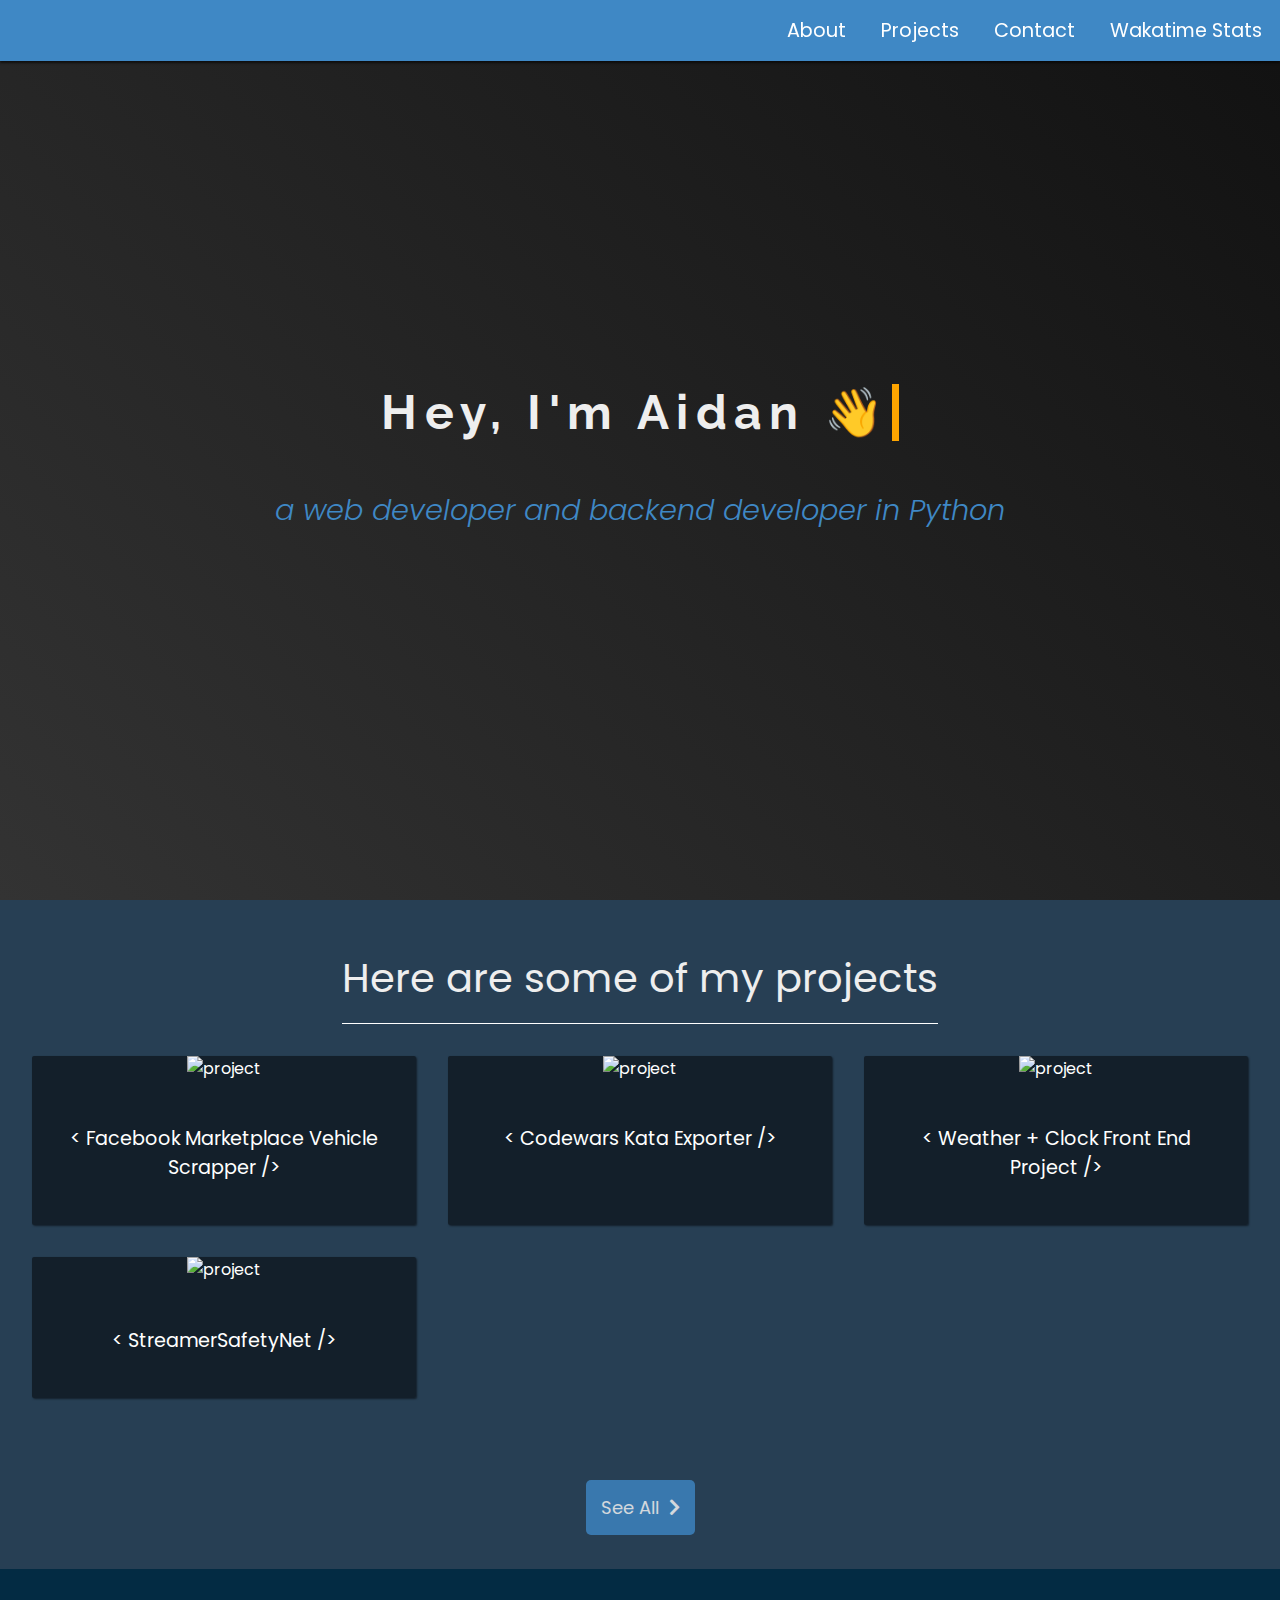
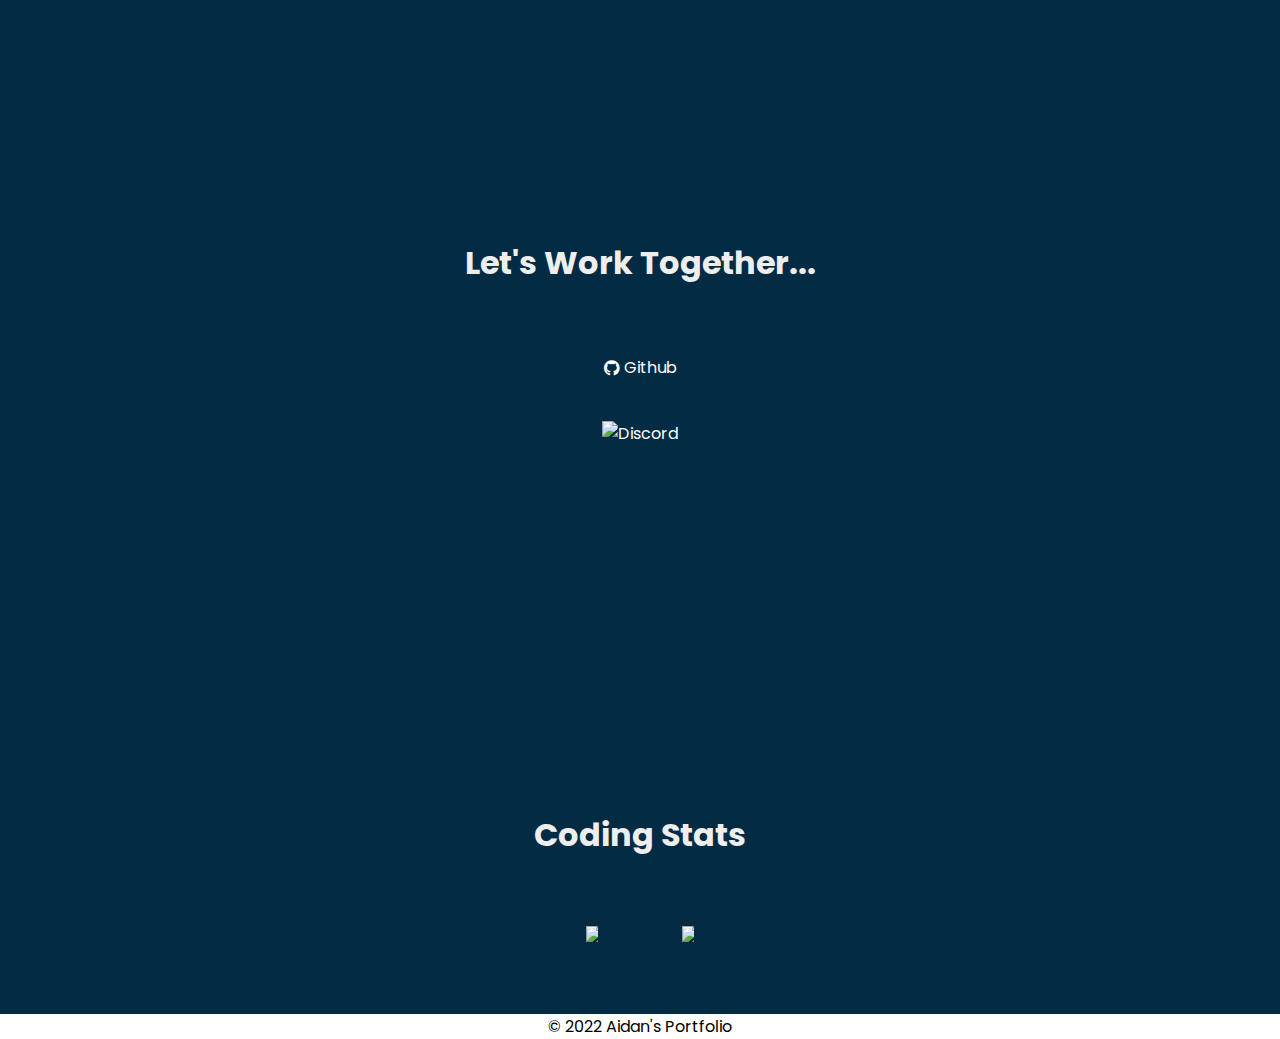
==== public/index.html @ 9b6ac510 "Update index.html" ====
<!DOCTYPE html>
<html lang="en">
<head>
    <meta charset="UTF-8">
    <meta http-equiv="X-UA-Compatible" content="IE=edge">
    <meta name="viewport" content="width=device-width, initial-scale=1.0">
    <link rel="stylesheet" href="styles/style.css">
    <link rel="stylesheet" href="https://stackpath.bootstrapcdn.com/font-awesome/4.7.0/css/font-awesome.min.css">
    <link rel="preconnect" href="https://fonts.googleapis.com">
    <link rel="preconnect" href="https://fonts.gstatic.com" crossorigin>    
    <link href="https://fonts.googleapis.com/css2?family=Poppins:wght@300;400&family=Raleway:wght@400;700&display=swap" rel="stylesheet">
    <link rel="stylesheet" href="https://use.fontawesome.com/releases/v5.8.2/css/all.css">
    <script src="scripts/main.js" defer></script>
    <title id="title">- Aidans Portfolio -</title>
    <link rel="shortcut icon" type="image/x-icon" href="public/favicon.ico">
  </head>


<!-- navigation bar -->
<nav id="navbar">
  <ul class="nav-links">
    <li><a href="#welcome-section">About</a></li>
    <li><a href="#projects">Projects</a></li>
    <li><a href="#contact">Contact</a></li>
    <li><a href="#wakatime">Wakatime Stats</a></li>
  </ul>
</nav>

  <body>
  <!-- welcome section -->
  <section id="welcome-section">
    <!-- typing text animation -->
    <style>
      .typewriter h1 {
        overflow: hidden;
        border-right: .15em solid orange;
        white-space: nowrap;
        margin: 0 auto;
        letter-spacing: .15em;
        animation: 
          typing 3.5s steps(40, end),
          blink-caret .75s step-end infinite;
      }

      @keyframes typing {
        from { width: 0 }
        to { width: 100% }
      }

      @keyframes blink-caret {
        from, to { border-color: transparent }
        50% { border-color: orange; }
      }
    </style>
    
    <div class="typewriter">
      <h1>Hey, I'm Aidan 👋</h1>
    </div>
    <p>a web developer and backend developer in Python</p>
  </section>

  <!-- projects section -->
  <section id="projects">
    <h2>Here are some of my projects</h2>
    <div class="projects-grid">
      <a href="https://github.com/livxy/Facebook-Marketplace-Vehicle-Scraper" target="_blank" class="project project-tile">
        <img src="https://user-images.githubusercontent.com/67598470/201967975-23994744-3169-44fa-9c3a-a121192b35f3.png" alt="project" class="project-image">
        <p class="project-title">
          <span class="code">&lt;</span>
          Facebook Marketplace Vehicle Scrapper
          <span class="code">/&gt;</span>
        </p>
      </a>
      <a href="https://github.com/livxy/Codewars-Kata-Exporter" target="_blank" class="project project-tile">
        <img src="https://github.com/livxy/Codewars-Kata-Exporter/blob/master/Screenshot%202022-11-15%2011.07.47%20AM.png?raw=true" alt="project" class="project-image">
        <p class="project-title">
          <span class="code">&lt;</span>
          Codewars Kata Exporter
          <span class="code">/&gt;</span>
        </p>
      </a>
      <a href="https://github.com/livxy/clocksite" target="_blank" class="project project-tile">
        <img src="https://user-images.githubusercontent.com/67598470/200206578-22359a2f-9150-48a9-9689-b3a576138bfb.png" alt="project" class="project-image">
        <p class="project-title">
          <span class="code">&lt;</span>
          Weather + Clock Front End Project
          <span class="code">/&gt;</span>
        </p>
      </a>
      <a href="https://github.com/livxy/StreamerSafetyNet" target="_blank" class="project project-tile">
        <img src="https://github.com/livxy/StreamerSafetyNet/raw/master/.doc/images/amazon.png" alt="project" class="project-image">
        <p class="project-title">
          <span class="code">&lt;</span>
          StreamerSafetyNet
          <span class="code">/&gt;</span>
        </p>
      </a>
    </div>
    <a href="https://github.com/livxy?tab=repositories" target="_blank" class="btn">See All &nbsp;<i class="fas fa-chevron-right"></i></a>
  </section>
</body>
<!-- contact section -->
<section id="contact">
  <h2>Let's Work Together...</h2>

  <div class="social-links">
    <a href="https://github.com/livxy" target="_blank" id="profile-link"><i class="fab fa-github"></i>&nbsp;Github</a>
    <a href="https://discord.com/users/300291395883892737" target="_blank" ><img src="https://lanyard.cnrad.dev/api/300291395883892737" alt="Discord" width="auto" height="110px"></a>
  </div>
</section>

<section id="wakatime">
  <h2>Coding Stats</h2>
  <div class="wakatime">
    <div class="column">
      <a href="https://wakatime.com/@df411a1a-efe6-4563-bbd4-4aeac36e8212"><img src="https://wakatime.com/share/@df411a1a-efe6-4563-bbd4-4aeac36e8212/f436f804-0b2f-49bf-87e6-55a7bd874280.png" style="width:75%"/></a>
    </div>
    <div class="column">
      <a href="https://wakatime.com/@df411a1a-efe6-4563-bbd4-4aeac36e8212"><img src="https://wakatime.com/share/@df411a1a-efe6-4563-bbd4-4aeac36e8212/71b2d1a4-4471-4687-9c5b-5e45defb4b08.png" style="width:75%"/></a>
    </div>
  </div>
</section>

<footer>
      <p class="foot">© 2022 Aidan's Portfolio</p>
</footer>
---- public/styles/style.css ----
:root {
    --primary-color: #3f88c5;
    --secondary-color: #;
    --primary-color2: #273f54;
    --primary-color3: #032b43;
  }
  body {
    font-family: "Poppins", sans-serif;
    margin: 0;
    color: #eee;
  }
  
  #navbar {
    display: flex;
    align-items: center;
    justify-content: flex-end;
    background-color: var(--primary-color);
    color: #fff;
    position: fixed;
    width: 100%;
    top: 0;
    left: 0;
    box-shadow: 0 2px 2px 0 rgba(0, 0, 0, 0.6);
  }
  
  .nav-links {
    display: flex;
    list-style: none;
  }
  
  .nav-links li a {
    padding: 1.1rem;
    text-decoration: none;
    color: #fff;
    font-size: 1.2rem;
  }
  
  .nav-links li a:hover {
    background-color: #222;
  }
  
  /* Welcome section styling */
  
  #welcome-section {
    display: flex;
    flex-direction: column;
    align-items: center;
    justify-content: center;
    width: 100vw;
    height: 100vh;
    background-color: #222;
    background-image: linear-gradient(45deg, #333 0%, #111 100%);
  }
  
  #welcome-section * {
    margin: 1rem;
  }
  
  h1 {
    font-family: "Raleway", sans-serif;
    font-weight: 700;
    text-align: center;
  }
  
  #welcome-section h1 {
    font-size: 3rem;
  }
  
  #welcome-section p {
    font-style: italic;
    font-size: 1.8rem;
    font-weight: 300;
    color: var(--primary-color);
  }
  
  /* projects section styling */
  #projects {
    padding: 3rem 2rem;
    text-align: center;
    background-color: var(--primary-color2);
  }
  
  #projects h2 {
    font-size: 2.5rem;
    font-weight: 400;
    border-bottom: 1px solid #fff;
    padding: 0 0 15px 0;
    max-width: max-content;
    margin: 0 auto 2rem;
  }
  
  .projects-grid {
    display: grid;
    grid-template-columns: repeat(auto-fit, minmax(320px, 1fr));
    grid-gap: 2rem;
    width: 100%;
    max-width: 1280px;
    margin: 0 auto;
    margin-bottom: 6rem;
  }
  
  .project {
    background: rgba(0, 0, 0, 0.5);
    box-shadow: 1px 1px 2px rgba(0, 0, 0, 0.5);
    border-radius: 2px;
    text-decoration: none;
    color: #fff;
  }
  
  .project:hover {
    color: var(--primary-color);
  }
  
  .project-image {
    width: 100%;
    height: calc(100% - 6.8rem);
    object-fit: cover;
  }
  
  .project-title {
    font-size: 1.2rem;
    padding: 1.5rem;
  }
  
  .btn {
    text-decoration: none;
    background-color: var(--primary-color);
    padding: 15px;
    font-size: 18px;
    border-radius: 5px;
    color: #fff;
    opacity: 0.8;
  }
  
  .btn:hover {
    opacity: 1;
  }
  
  /* contact section styling */
  #contact {
    background-color: var(--primary-color3);
    padding: 2rem;
    height: 80vh;
    display: flex;
    flex-direction: column;
    align-items: center;
    justify-content: center;
  }
  
  #contact h2 {
    font-size: 2rem;
  }
  
  .social-links {
    display: flex;
    align-items: center;
    justify-content: center;
    flex-wrap: wrap;
  }
  
  .social-links a {
    padding: 15px;
    color: #fff;
    text-decoration: none;
    transition: transform 0.5s ease-out;
    width: 40%;
    height: 40%;
    display: flex;
    align-items: center;
    justify-content: center;
  }
  
  .social-links a:hover {
    transform: translateY(5px);
  }


  /* wakatime section styling */
  #wakatime {
    background-color: var(--primary-color3);
    padding: 2rem;
    display: flex;
    flex-direction: column;
    align-items: center;
    justify-content: center;
  }
  
  #wakatime h2 {
    font-size: 2rem;
  }
  
  .wakatime {
    display: flex;
  }
  
  .wakatime a {
    color: #fff;
    transition: transform 0.5s ease-out;
    display: flex;
    align-items: center;
    justify-content: center;
    flex-wrap: wrap;
  }
  .column {
    flex: 0%;
    padding: 40px;
  }
  .wakatime a:hover {
    transform: translateY(5px);
  }
  
  @media screen and (max-width: 400px) {
    .projects-grid {
      grid-template-columns: 1fr;
    }
    .project-title {
      font-size: 14px;
    }
  }
  .foot {
    margin: 0 auto;
    text-align: center;
    color: black;
}
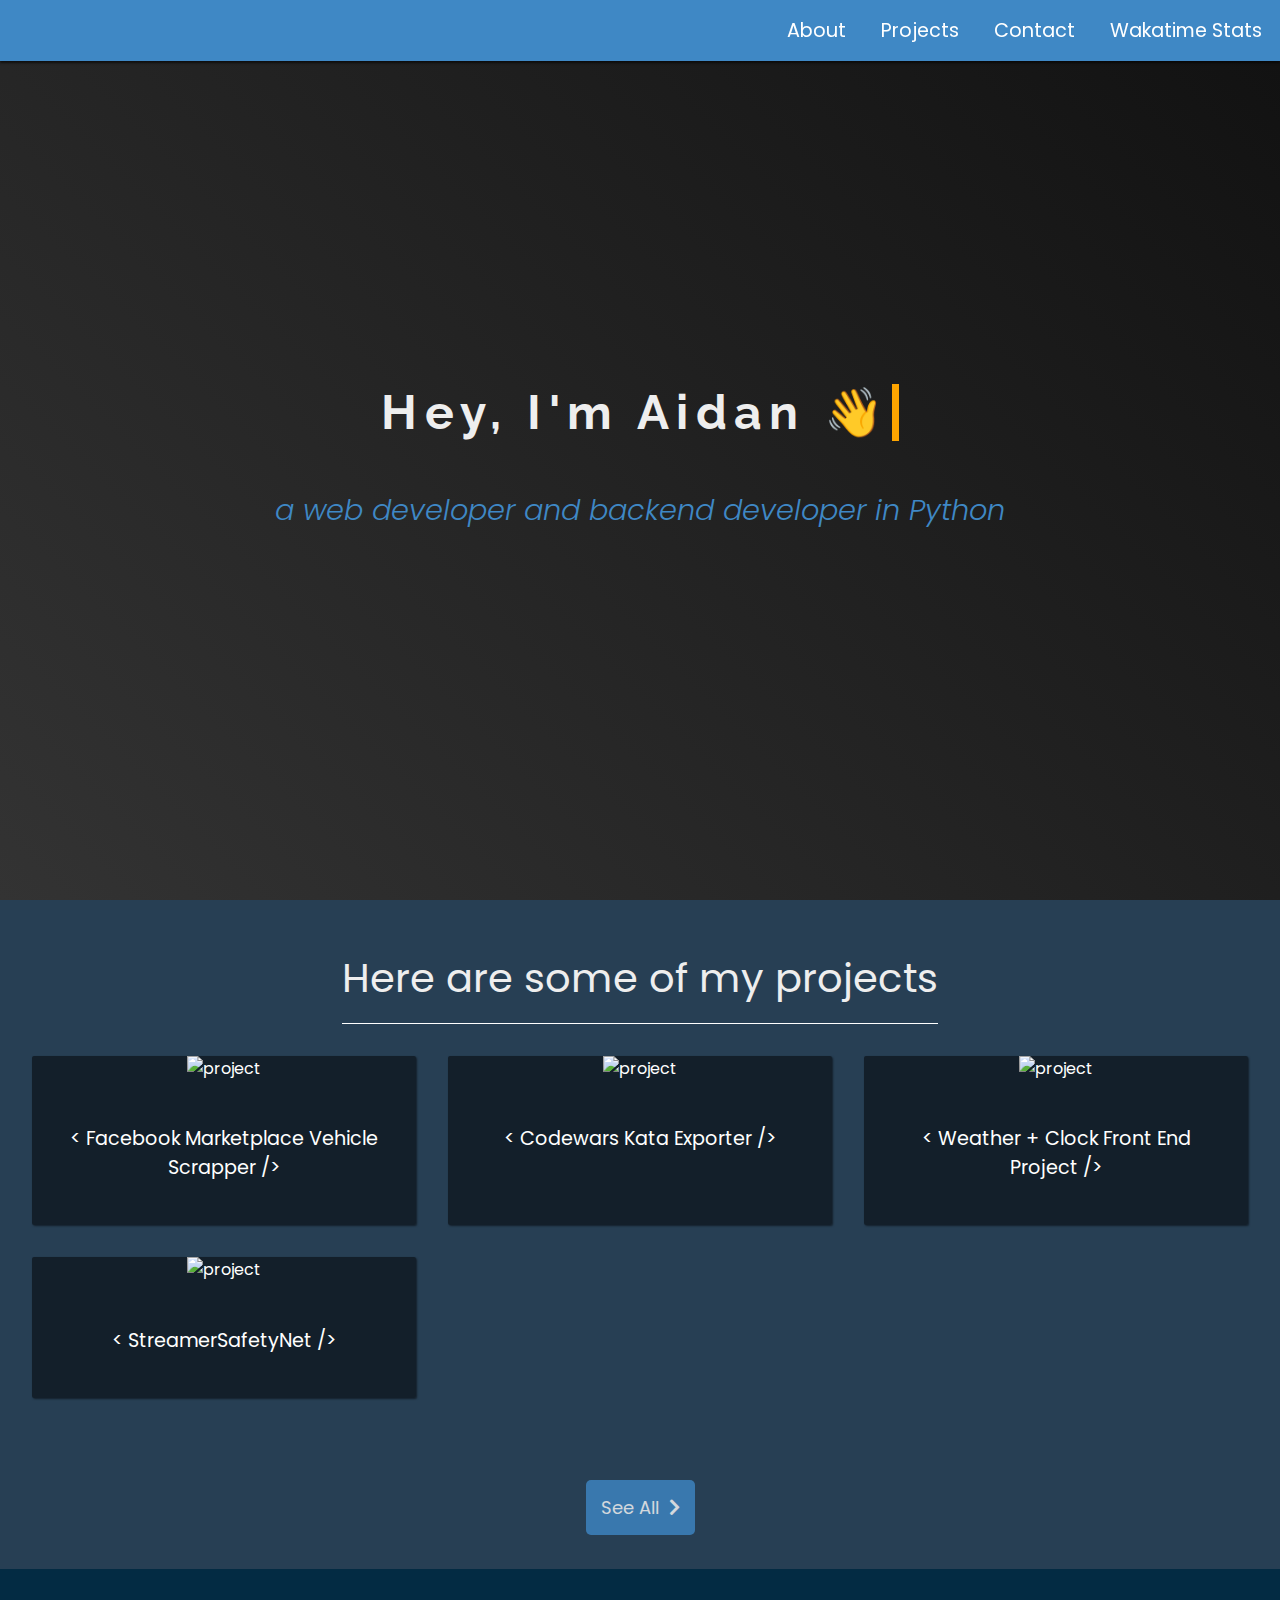
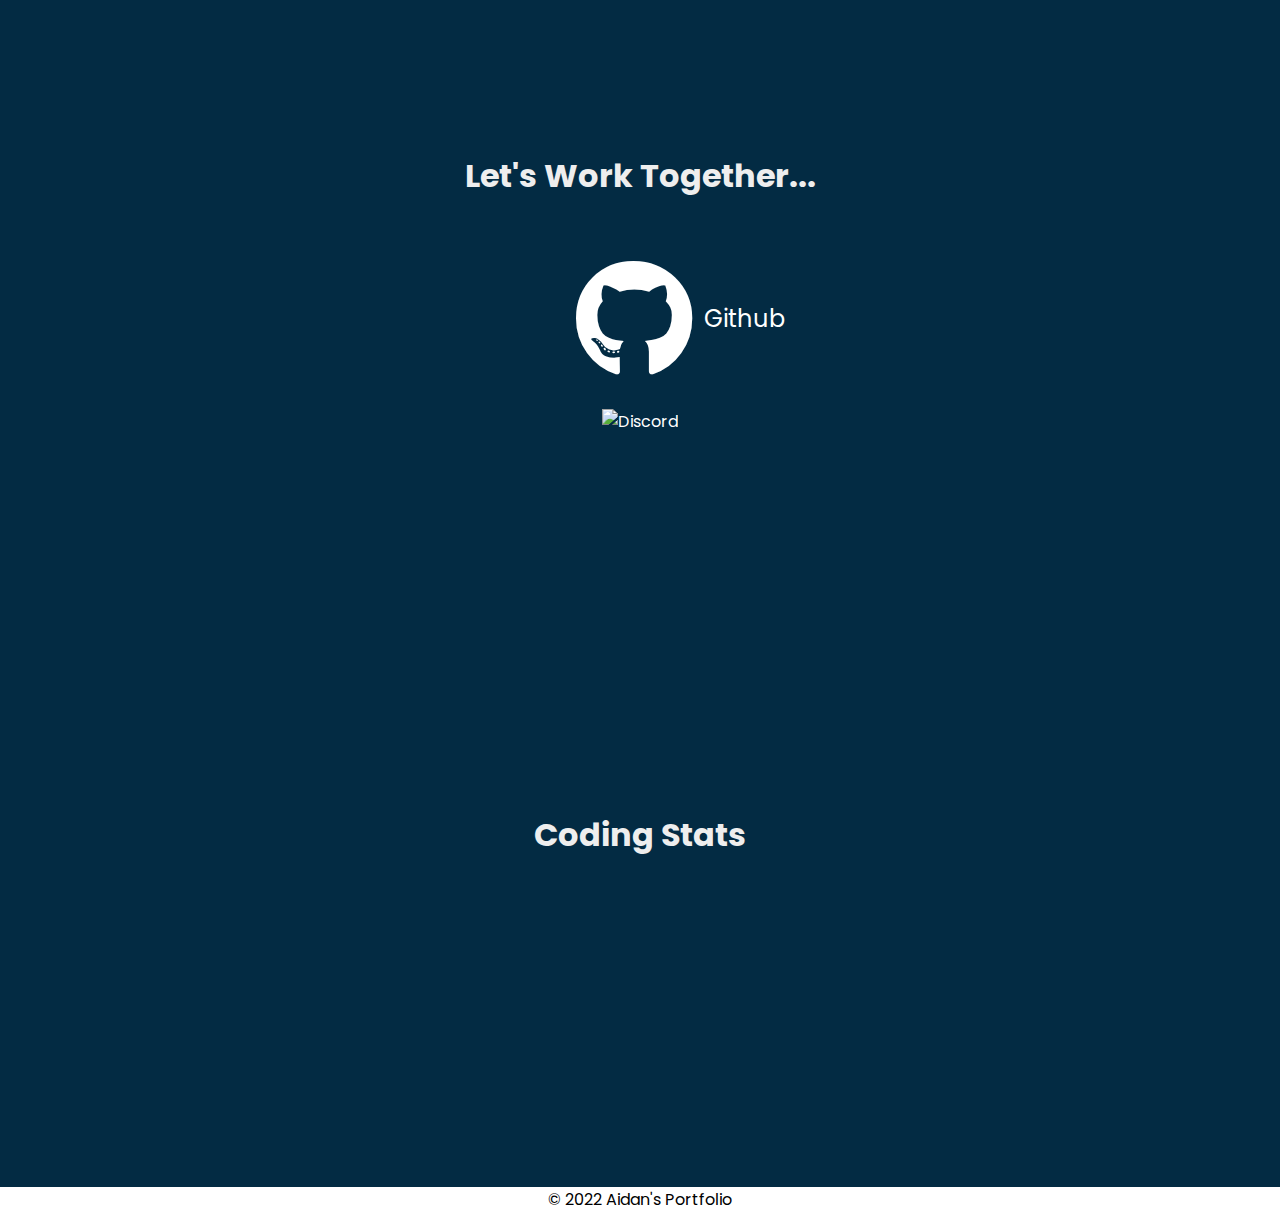
==== commit fec664dd: "Christmas stuff setup + Edits to size" ====
--- a/public/index.html
+++ b/public/index.html
@@ -12,7 +12,7 @@
     <link rel="stylesheet" href="https://use.fontawesome.com/releases/v5.8.2/css/all.css">
     <script src="scripts/main.js" defer></script>
     <title id="title">- Aidans Portfolio -</title>
-    <link rel="shortcut icon" type="image/x-icon" href="public/favicon.ico">
+    <link rel="shortcut icon" type="image/x-icon" href="./favicon.ico">
   </head>
 
 
@@ -57,6 +57,7 @@
       <h1>Hey, I'm Aidan 👋</h1>
     </div>
     <p>a web developer and backend developer in Python</p>
+    <!-- Snow Toggle Button -->
   </section>
 
   <!-- projects section -->
@@ -104,8 +105,16 @@
   <h2>Let's Work Together...</h2>
 
   <div class="social-links">
-    <a href="https://github.com/livxy" target="_blank" id="profile-link"><i class="fab fa-github"></i>&nbsp;Github</a>
-    <a href="https://discord.com/users/300291395883892737" target="_blank" ><img src="https://lanyard.cnrad.dev/api/300291395883892737" alt="Discord" width="auto" height="110px"></a>
+    <a href="https://github.com/livxy" target="_blank" id="profile-link"><i class="fab fa-github fa-5x"></i>&nbsp;&nbsp;Github</a> <!-- Increase the text: "Github" font size--> 
+    <style>
+      #profile-link {
+        font-size: 1.5em;
+      }
+      #profile-link {
+        margin-left: 80px;
+      }
+    </style>
+    <a href="https://discord.com/users/300291395883892737" target="_blank" ><img src="https://lanyard.cnrad.dev/api/300291395883892737" alt="Discord" width="auto" height="190px"></a>
   </div>
 </section>
 
@@ -113,10 +122,14 @@
   <h2>Coding Stats</h2>
   <div class="wakatime">
     <div class="column">
-      <a href="https://wakatime.com/@df411a1a-efe6-4563-bbd4-4aeac36e8212"><img src="https://wakatime.com/share/@df411a1a-efe6-4563-bbd4-4aeac36e8212/f436f804-0b2f-49bf-87e6-55a7bd874280.png" style="width:75%"/></a>
+      <figure>
+        <embed src="https://wakatime.com/share/@df411a1a-efe6-4563-bbd4-4aeac36e8212/5086bf29-32b6-45a7-8270-4fece08aa518.svg" type="image/svg+xml" width="500" height="auto" />
+      </figure>
     </div>
     <div class="column">
-      <a href="https://wakatime.com/@df411a1a-efe6-4563-bbd4-4aeac36e8212"><img src="https://wakatime.com/share/@df411a1a-efe6-4563-bbd4-4aeac36e8212/71b2d1a4-4471-4687-9c5b-5e45defb4b08.png" style="width:75%"/></a>
+      <figure>
+        <embed src="https://wakatime.com/share/@df411a1a-efe6-4563-bbd4-4aeac36e8212/0e0e4104-892d-4ca2-9fe5-b4bff70555ed.svg" type="image/svg+xml" width="500" height="auto" />
+      </figure>
     </div>
   </div>
 </section>
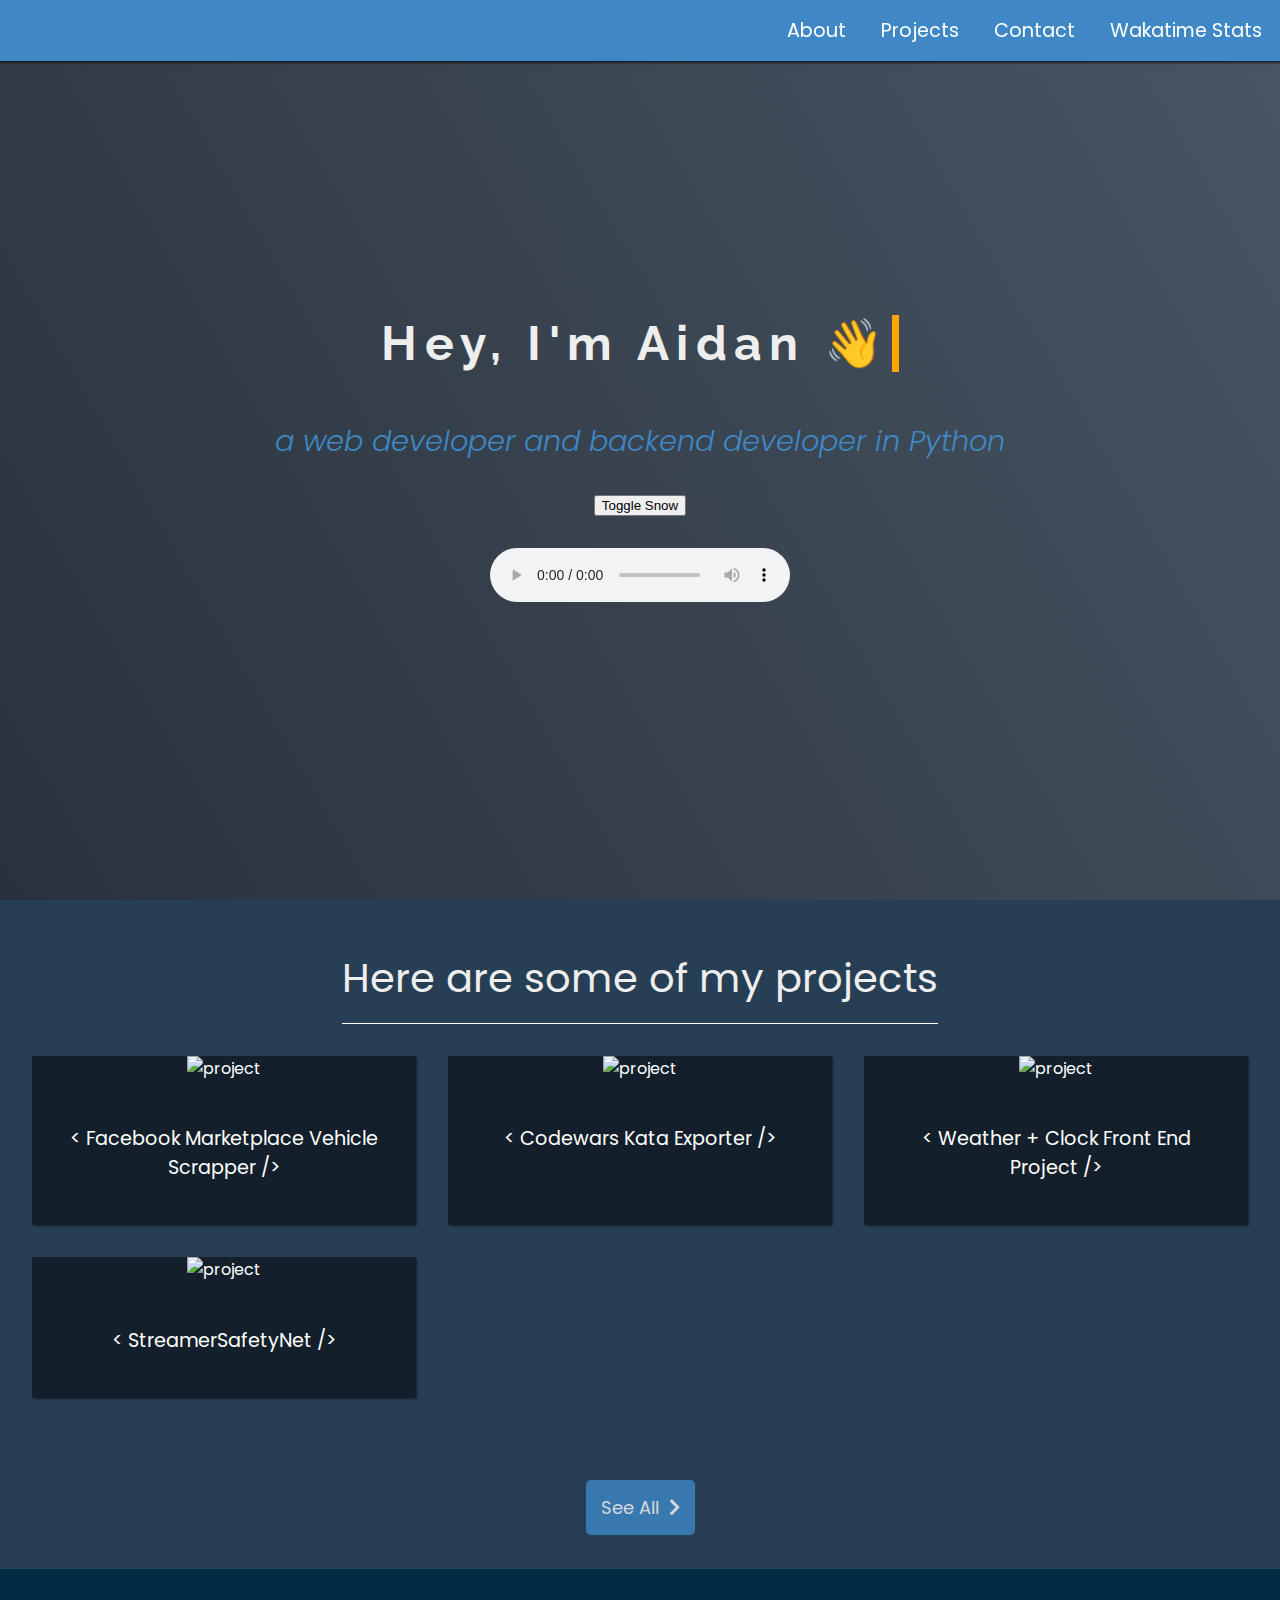
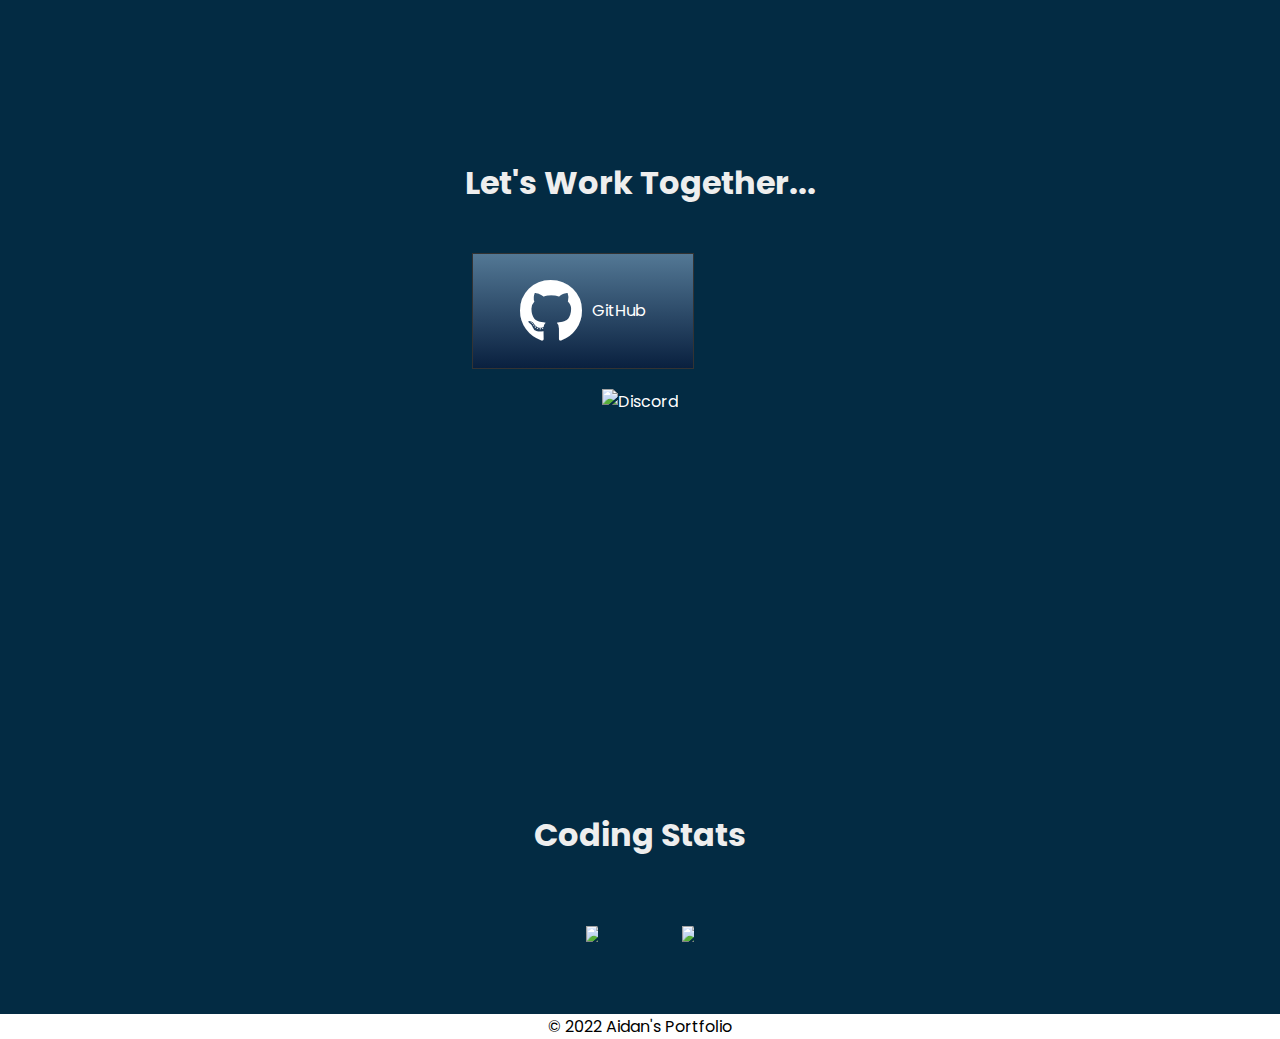
==== commit 1634104d: "masdjkkjasdjkasdjk" ====
--- a/public/index.html
+++ b/public/index.html
@@ -52,12 +52,31 @@
         50% { border-color: orange; }
       }
     </style>
-    
+
+    <!-- snow animation -->
+    <div id="snow"></div>
+
     <div class="typewriter">
       <h1>Hey, I'm Aidan 👋</h1>
     </div>
     <p>a web developer and backend developer in Python</p>
-    <!-- Snow Toggle Button -->
+
+    <button id="snow-button" onclick="snow()">Toggle Snow</button>
+
+    <audio controls autoplay>
+      <source src="audio/Christmas.mp3" type="audio/mpeg">
+    </audio> 
+
+    <script>
+      function snow() {
+        var x = document.getElementById("snow");
+        if (x.style.display === "none") {
+          x.style.display = "block";
+        } else {
+          x.style.display = "none";
+        }
+      }
+    </script>
   </section>
 
   <!-- projects section -->
@@ -105,16 +124,11 @@
   <h2>Let's Work Together...</h2>
 
   <div class="social-links">
-    <a href="https://github.com/livxy" target="_blank" id="profile-link"><i class="fab fa-github fa-5x"></i>&nbsp;&nbsp;Github</a> <!-- Increase the text: "Github" font size--> 
-    <style>
-      #profile-link {
-        font-size: 1.5em;
-      }
-      #profile-link {
-        margin-left: 80px;
-      }
-    </style>
-    <a href="https://discord.com/users/300291395883892737" target="_blank" ><img src="https://lanyard.cnrad.dev/api/300291395883892737" alt="Discord" width="auto" height="190px"></a>
+    <div class="github">
+      <a href="https://github.com/livxy" target="_blank" id="profile-link"><i class="fab fa-github fa-4x">
+      </i>GitHub</a>
+      </div>
+      <a href="https://discord.com/users/300291395883892737" target="_blank" ><img src="https://lanyard.cnrad.dev/api/300291395883892737" alt="Discord" width="auto" height="200px"></a>
   </div>
 </section>
 
@@ -122,14 +136,10 @@
   <h2>Coding Stats</h2>
   <div class="wakatime">
     <div class="column">
-      <figure>
-        <embed src="https://wakatime.com/share/@df411a1a-efe6-4563-bbd4-4aeac36e8212/5086bf29-32b6-45a7-8270-4fece08aa518.svg" type="image/svg+xml" width="500" height="auto" />
-      </figure>
+      <a href="https://wakatime.com/@df411a1a-efe6-4563-bbd4-4aeac36e8212"><img src="https://wakatime.com/share/@df411a1a-efe6-4563-bbd4-4aeac36e8212/f436f804-0b2f-49bf-87e6-55a7bd874280.png" style="width:75%"/></a>
     </div>
     <div class="column">
-      <figure>
-        <embed src="https://wakatime.com/share/@df411a1a-efe6-4563-bbd4-4aeac36e8212/0e0e4104-892d-4ca2-9fe5-b4bff70555ed.svg" type="image/svg+xml" width="500" height="auto" />
-      </figure>
+      <a href="https://wakatime.com/@df411a1a-efe6-4563-bbd4-4aeac36e8212"><img src="https://wakatime.com/share/@df411a1a-efe6-4563-bbd4-4aeac36e8212/71b2d1a4-4471-4687-9c5b-5e45defb4b08.png" style="width:75%"/></a>
     </div>
   </div>
 </section>
--- a/public/styles/style.css
+++ b/public/styles/style.css
@@ -1,224 +1,255 @@
 :root {
-    --primary-color: #3f88c5;
-    --secondary-color: #;
-    --primary-color2: #273f54;
-    --primary-color3: #032b43;
+  --primary-color: #3f88c5;
+  --secondary-color: #;
+  --primary-color2: #273f54;
+  --primary-color3: #032b43;
+}
+body {
+  font-family: "Poppins", sans-serif;
+  margin: 0;
+  color: #eee;
+}
+
+#snow {
+  position: fixed;
+  top: 0;
+  left: 0;
+  right: 0;
+  bottom: 0;
+  pointer-events: none;
+  z-index: 1000;
+}
+
+#navbar {
+  display: flex;
+  align-items: center;
+  justify-content: flex-end;
+  background-color: var(--primary-color);
+  color: #fff;
+  position: fixed;
+  width: 100%;
+  top: 0;
+  left: 0;
+  box-shadow: 0 2px 2px 0 rgba(0, 0, 0, 0.6);
+}
+
+.nav-links {
+  display: flex;
+  list-style: none;
+}
+
+.nav-links li a {
+  padding: 1.1rem;
+  text-decoration: none;
+  color: #fff;
+  font-size: 1.2rem;
+}
+
+.nav-links li a:hover {
+  background-color: #222;
+}
+
+/* Welcome section styling */
+
+#welcome-section {
+  display: flex;
+  flex-direction: column;
+  align-items: center;
+  justify-content: center;
+  width: 100vw;
+  height: 100vh;
+  background-color: #222;
+  /* background-image: linear-gradient(45deg, #333 0%, #111 100%); */
+  background: linear-gradient(60deg, #29323c 0%, #485563 100%);
+}
+
+#welcome-section * {
+  margin: 1rem;
+}
+
+h1 {
+  font-family: "Raleway", sans-serif;
+  font-weight: 700;
+  text-align: center;
+}
+
+#welcome-section h1 {
+  font-size: 3rem;
+}
+
+#welcome-section p {
+  font-style: italic;
+  font-size: 1.8rem;
+  font-weight: 300;
+  color: var(--primary-color);
+}
+
+/* projects section styling */
+#projects {
+  padding: 3rem 2rem;
+  text-align: center;
+  background-color: var(--primary-color2);
+}
+
+#projects h2 {
+  font-size: 2.5rem;
+  font-weight: 400;
+  border-bottom: 1px solid #fff;
+  padding: 0 0 15px 0;
+  max-width: max-content;
+  margin: 0 auto 2rem;
+}
+
+.projects-grid {
+  display: grid;
+  grid-template-columns: repeat(auto-fit, minmax(320px, 1fr));
+  grid-gap: 2rem;
+  width: 100%;
+  max-width: 1280px;
+  margin: 0 auto;
+  margin-bottom: 6rem;
+}
+
+.project {
+  background: rgba(0, 0, 0, 0.5);
+  box-shadow: 1px 1px 2px rgba(0, 0, 0, 0.5);
+  border-radius: 2px;
+  text-decoration: none;
+  color: #fff;
+}
+
+.project:hover {
+  color: var(--primary-color);
+}
+
+.project-image {
+  width: 100%;
+  height: calc(100% - 6.8rem);
+  object-fit: cover;
+}
+
+.project-title {
+  font-size: 1.2rem;
+  padding: 1.5rem;
+}
+
+.btn {
+  text-decoration: none;
+  background-color: var(--primary-color);
+  padding: 15px;
+  font-size: 18px;
+  border-radius: 5px;
+  color: #fff;
+  opacity: 0.8;
+}
+
+.btn:hover {
+  opacity: 1;
+}
+
+/* contact section styling */
+#contact {
+  background-color: var(--primary-color3);
+  padding: 2rem;
+  height: 80vh;
+  display: flex;
+  flex-direction: column;
+  align-items: center;
+  justify-content: center;
+}
+
+#contact h2 {
+  font-size: 2rem;
+}
+
+.social-links {
+  display: flex;
+  align-items: center;
+  justify-content: center;
+  flex-wrap: wrap;
+}
+
+.social-links a {
+  padding: 15px;
+  color: #fff;
+  text-decoration: none;
+  transition: transform 0.5s ease-out;
+  width: 40%;
+  height: 40%;
+  display: flex;
+  align-items: center;
+  justify-content: center;
+}
+
+.social-links a:hover {
+  transform: translateY(5px);
+}
+
+.github {
+  border: 1px solid #333;
+  background: linear-gradient(
+    to top,
+    rgb(9, 32, 63) 0%,
+    rgb(83, 120, 149) 100%
+  );
+  padding: 10px;
+  margin: 5px;
+  width: 200px;
+  margin-right: 120px;
+  text-align: center;
+  display: flex;
+  justify-content: center;
+  align-items: center;
+}
+
+.github i {
+  margin-right: 10px;
+}
+
+/* wakatime section styling */
+#wakatime {
+  background-color: var(--primary-color3);
+  padding: 2rem;
+  display: flex;
+  flex-direction: column;
+  align-items: center;
+  justify-content: center;
+}
+
+#wakatime h2 {
+  font-size: 2rem;
+}
+
+.wakatime {
+  display: flex;
+}
+
+.wakatime a {
+  color: #fff;
+  transition: transform 0.5s ease-out;
+  display: flex;
+  align-items: center;
+  justify-content: center;
+  flex-wrap: wrap;
+}
+.column {
+  flex: 0%;
+  padding: 40px;
+}
+.wakatime a:hover {
+  transform: translateY(5px);
+}
+
+@media screen and (max-width: 400px) {
+  .projects-grid {
+    grid-template-columns: 1fr;
   }
-  body {
-    font-family: "Poppins", sans-serif;
-    margin: 0;
-    color: #eee;
+  .project-title {
+    font-size: 14px;
   }
-  
-  #navbar {
-    display: flex;
-    align-items: center;
-    justify-content: flex-end;
-    background-color: var(--primary-color);
-    color: #fff;
-    position: fixed;
-    width: 100%;
-    top: 0;
-    left: 0;
-    box-shadow: 0 2px 2px 0 rgba(0, 0, 0, 0.6);
-  }
-  
-  .nav-links {
-    display: flex;
-    list-style: none;
-  }
-  
-  .nav-links li a {
-    padding: 1.1rem;
-    text-decoration: none;
-    color: #fff;
-    font-size: 1.2rem;
-  }
-  
-  .nav-links li a:hover {
-    background-color: #222;
-  }
-  
-  /* Welcome section styling */
-  
-  #welcome-section {
-    display: flex;
-    flex-direction: column;
-    align-items: center;
-    justify-content: center;
-    width: 100vw;
-    height: 100vh;
-    background-color: #222;
-    background-image: linear-gradient(45deg, #333 0%, #111 100%);
-  }
-  
-  #welcome-section * {
-    margin: 1rem;
-  }
-  
-  h1 {
-    font-family: "Raleway", sans-serif;
-    font-weight: 700;
-    text-align: center;
-  }
-  
-  #welcome-section h1 {
-    font-size: 3rem;
-  }
-  
-  #welcome-section p {
-    font-style: italic;
-    font-size: 1.8rem;
-    font-weight: 300;
-    color: var(--primary-color);
-  }
-  
-  /* projects section styling */
-  #projects {
-    padding: 3rem 2rem;
-    text-align: center;
-    background-color: var(--primary-color2);
-  }
-  
-  #projects h2 {
-    font-size: 2.5rem;
-    font-weight: 400;
-    border-bottom: 1px solid #fff;
-    padding: 0 0 15px 0;
-    max-width: max-content;
-    margin: 0 auto 2rem;
-  }
-  
-  .projects-grid {
-    display: grid;
-    grid-template-columns: repeat(auto-fit, minmax(320px, 1fr));
-    grid-gap: 2rem;
-    width: 100%;
-    max-width: 1280px;
-    margin: 0 auto;
-    margin-bottom: 6rem;
-  }
-  
-  .project {
-    background: rgba(0, 0, 0, 0.5);
-    box-shadow: 1px 1px 2px rgba(0, 0, 0, 0.5);
-    border-radius: 2px;
-    text-decoration: none;
-    color: #fff;
-  }
-  
-  .project:hover {
-    color: var(--primary-color);
-  }
-  
-  .project-image {
-    width: 100%;
-    height: calc(100% - 6.8rem);
-    object-fit: cover;
-  }
-  
-  .project-title {
-    font-size: 1.2rem;
-    padding: 1.5rem;
-  }
-  
-  .btn {
-    text-decoration: none;
-    background-color: var(--primary-color);
-    padding: 15px;
-    font-size: 18px;
-    border-radius: 5px;
-    color: #fff;
-    opacity: 0.8;
-  }
-  
-  .btn:hover {
-    opacity: 1;
-  }
-  
-  /* contact section styling */
-  #contact {
-    background-color: var(--primary-color3);
-    padding: 2rem;
-    height: 80vh;
-    display: flex;
-    flex-direction: column;
-    align-items: center;
-    justify-content: center;
-  }
-  
-  #contact h2 {
-    font-size: 2rem;
-  }
-  
-  .social-links {
-    display: flex;
-    align-items: center;
-    justify-content: center;
-    flex-wrap: wrap;
-  }
-  
-  .social-links a {
-    padding: 15px;
-    color: #fff;
-    text-decoration: none;
-    transition: transform 0.5s ease-out;
-    width: 40%;
-    height: 40%;
-    display: flex;
-    align-items: center;
-    justify-content: center;
-  }
-  
-  .social-links a:hover {
-    transform: translateY(5px);
-  }
-
-
-  /* wakatime section styling */
-  #wakatime {
-    background-color: var(--primary-color3);
-    padding: 2rem;
-    display: flex;
-    flex-direction: column;
-    align-items: center;
-    justify-content: center;
-  }
-  
-  #wakatime h2 {
-    font-size: 2rem;
-  }
-  
-  .wakatime {
-    display: flex;
-  }
-  
-  .wakatime a {
-    color: #fff;
-    transition: transform 0.5s ease-out;
-    display: flex;
-    align-items: center;
-    justify-content: center;
-    flex-wrap: wrap;
-  }
-  .column {
-    flex: 0%;
-    padding: 40px;
-  }
-  .wakatime a:hover {
-    transform: translateY(5px);
-  }
-  
-  @media screen and (max-width: 400px) {
-    .projects-grid {
-      grid-template-columns: 1fr;
-    }
-    .project-title {
-      font-size: 14px;
-    }
-  }
-  .foot {
-    margin: 0 auto;
-    text-align: center;
-    color: black;
-}
+}
+.foot {
+  margin: 0 auto;
+  text-align: center;
+  color: black;
+}
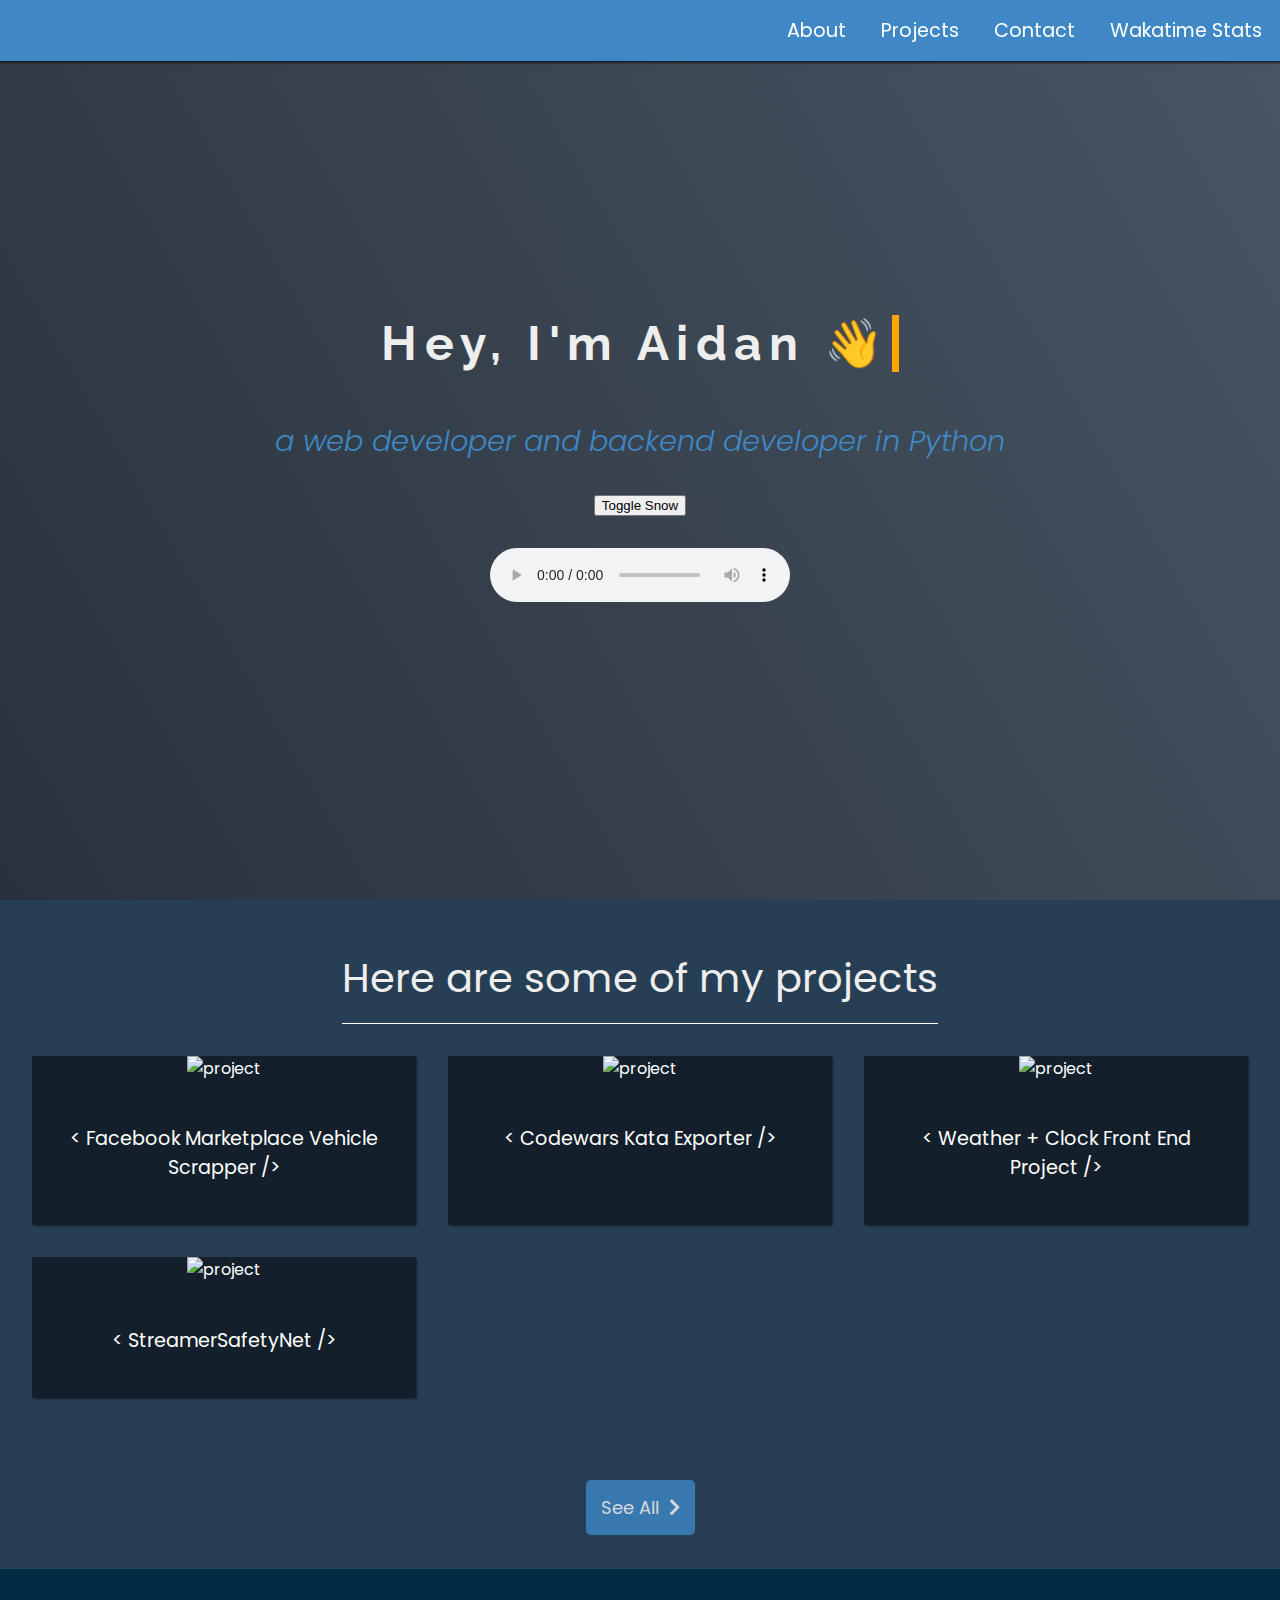
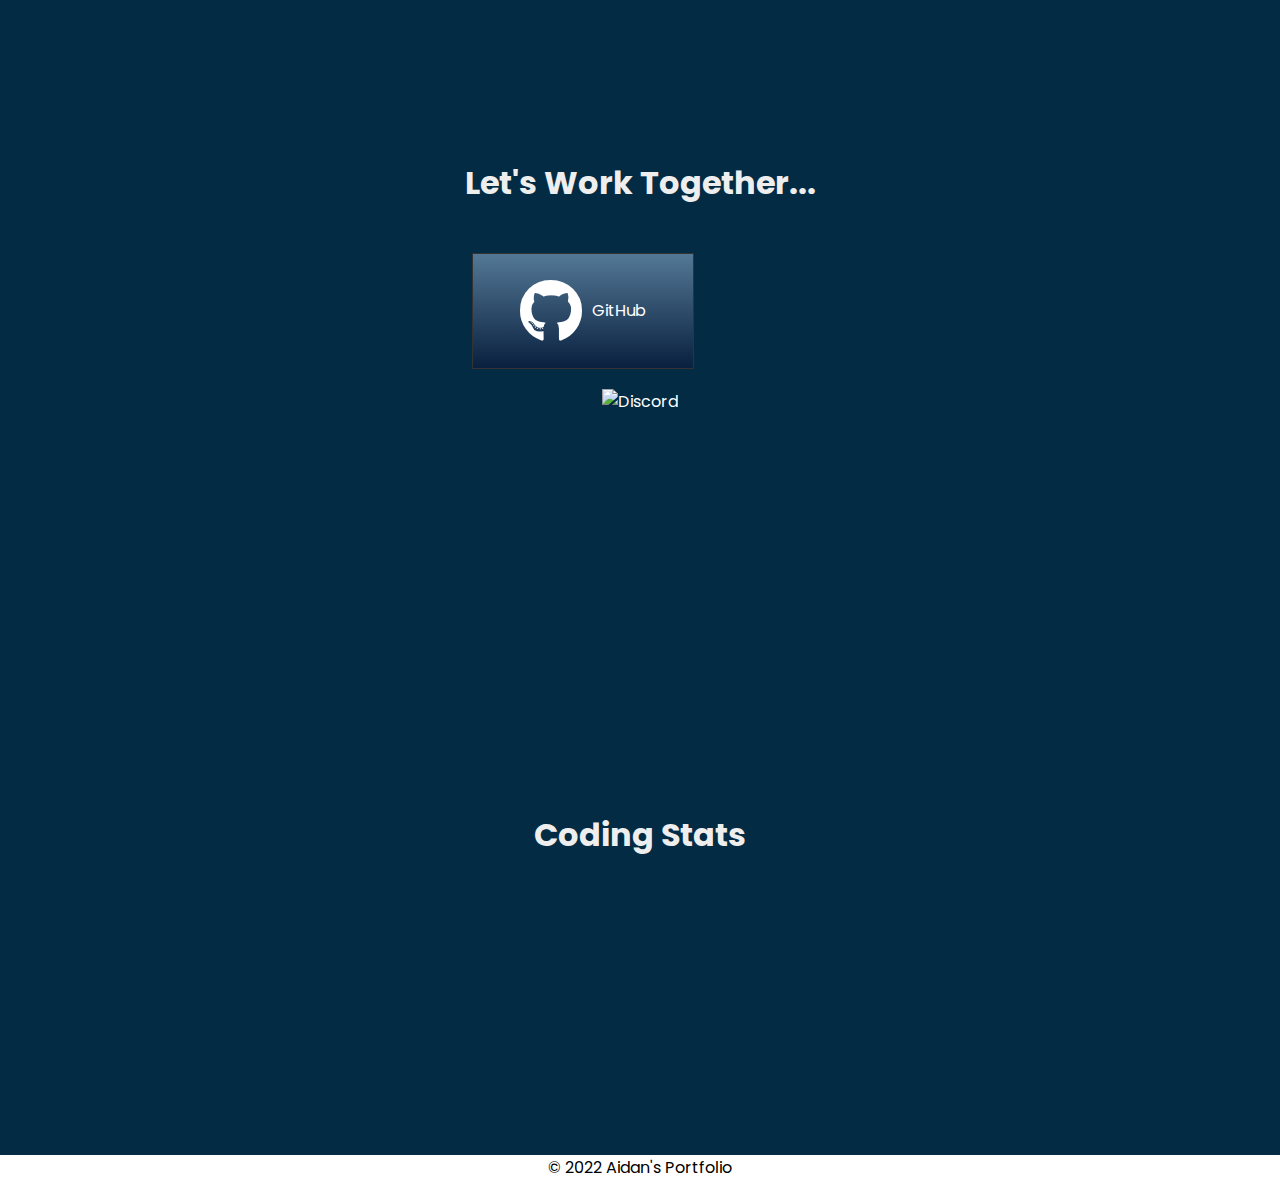
==== commit 558cd820: "embed fetch" ====
--- a/public/index.html
+++ b/public/index.html
@@ -136,11 +136,9 @@
   <h2>Coding Stats</h2>
   <div class="wakatime">
     <div class="column">
-      <a href="https://wakatime.com/@df411a1a-efe6-4563-bbd4-4aeac36e8212"><img src="https://wakatime.com/share/@df411a1a-efe6-4563-bbd4-4aeac36e8212/f436f804-0b2f-49bf-87e6-55a7bd874280.png" style="width:75%"/></a>
-    </div>
+      <embed src="https://wakatime.com/share/@df411a1a-efe6-4563-bbd4-4aeac36e8212/5086bf29-32b6-45a7-8270-4fece08aa518.svg" type="image/svg+xml" width="500" height="auto">    </div>
     <div class="column">
-      <a href="https://wakatime.com/@df411a1a-efe6-4563-bbd4-4aeac36e8212"><img src="https://wakatime.com/share/@df411a1a-efe6-4563-bbd4-4aeac36e8212/71b2d1a4-4471-4687-9c5b-5e45defb4b08.png" style="width:75%"/></a>
-    </div>
+      <embed src="https://wakatime.com/share/@df411a1a-efe6-4563-bbd4-4aeac36e8212/0e0e4104-892d-4ca2-9fe5-b4bff70555ed.svg" type="image/svg+xml" width="500" height="auto">    </div>
   </div>
 </section>
 
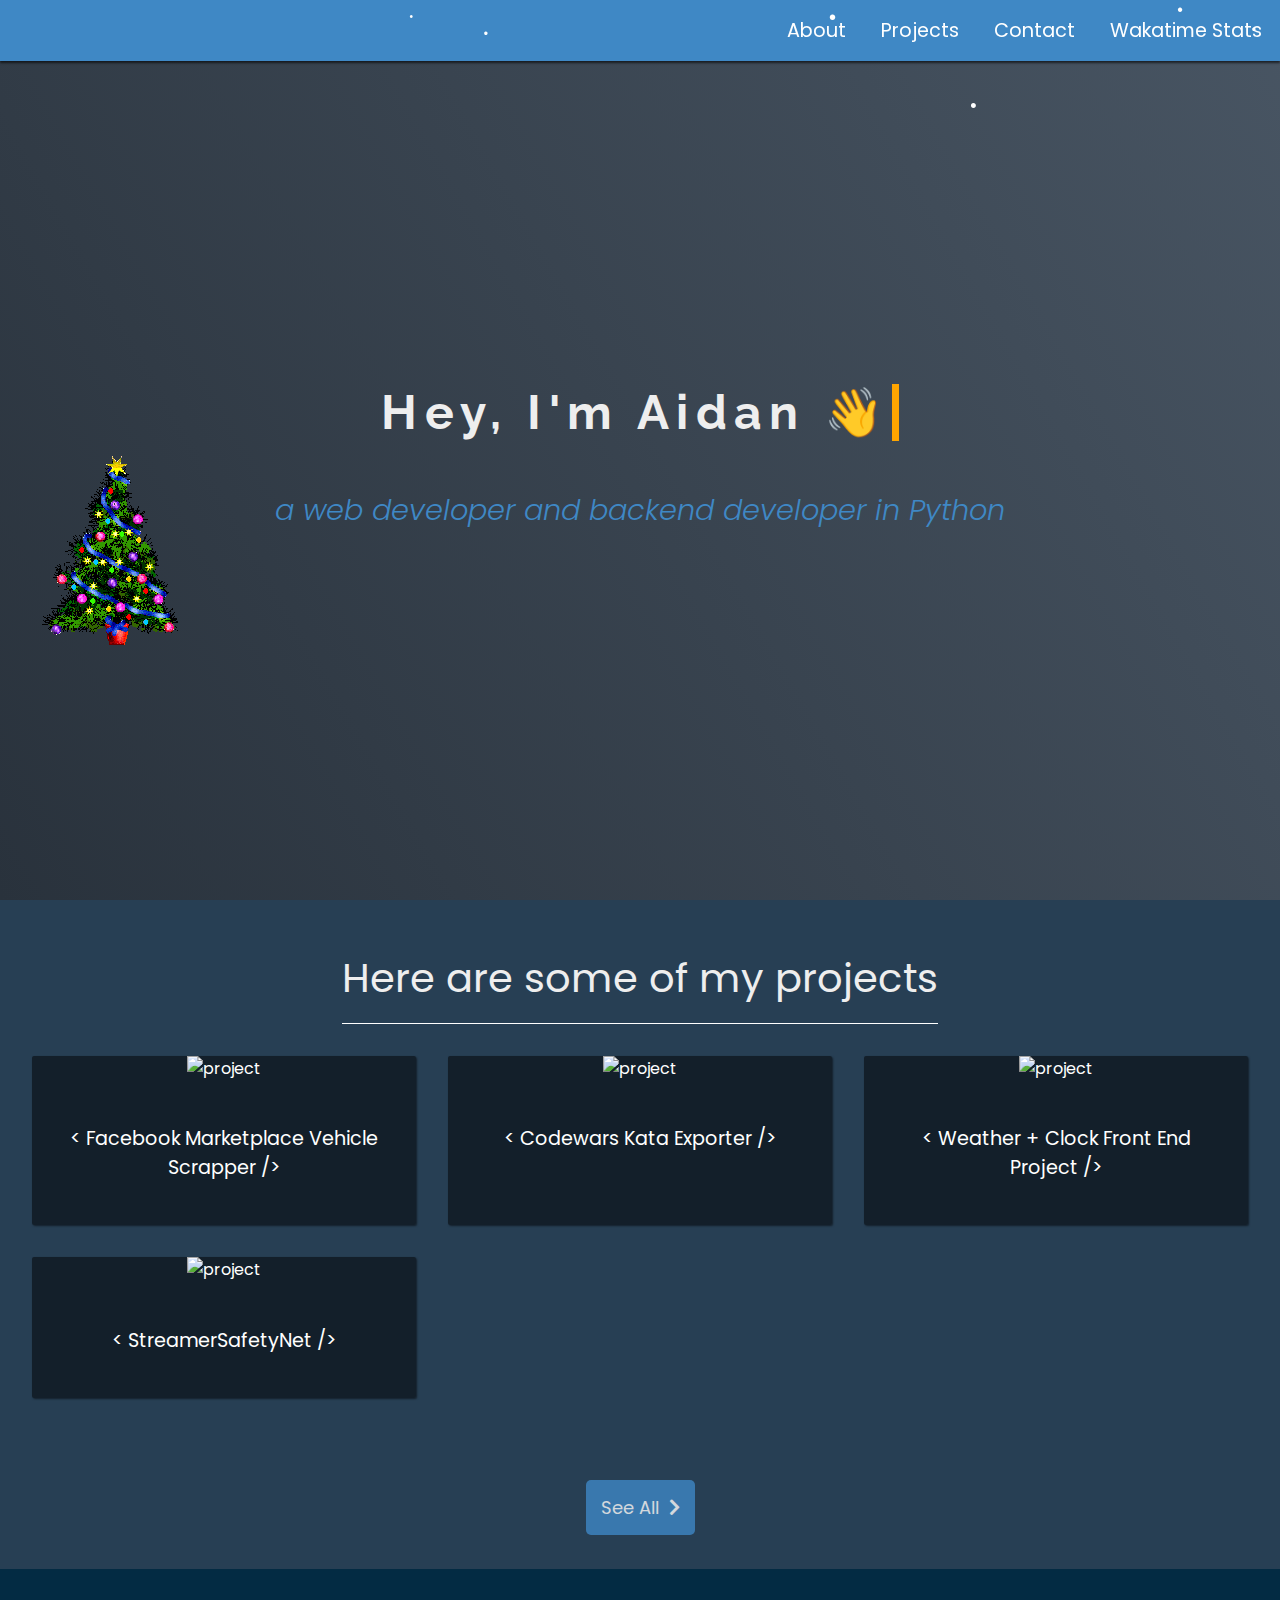
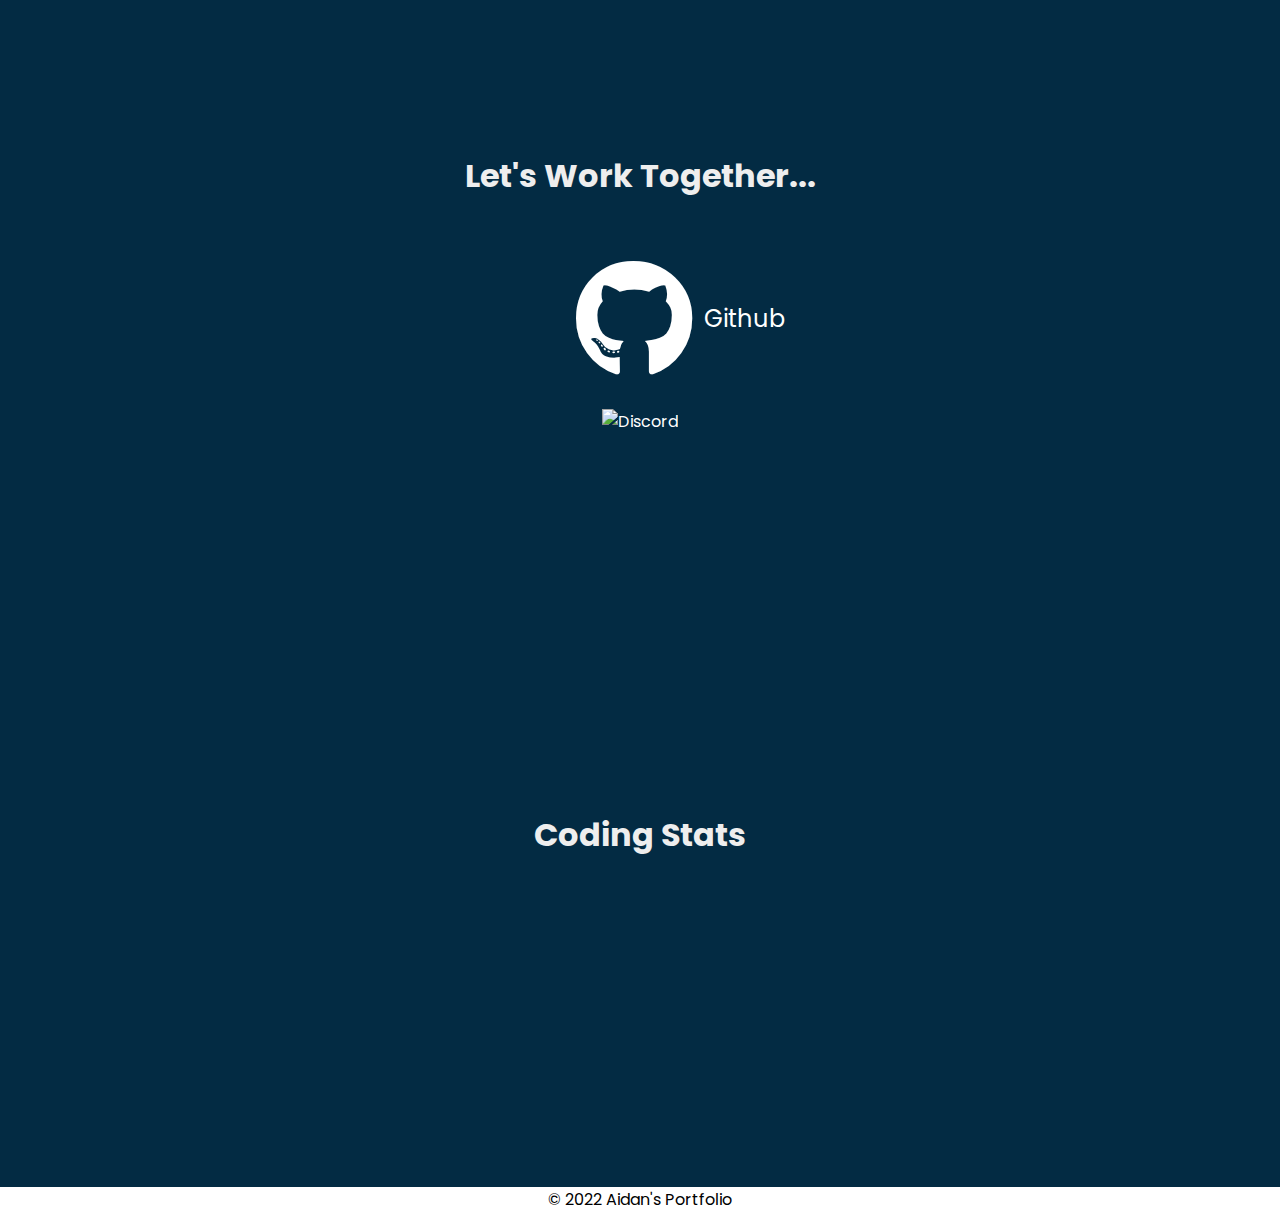
==== commit de3634be: "added files + testing for later, I got a lot to do" ====
--- a/public/index.html
+++ b/public/index.html
@@ -6,6 +6,13 @@
     <meta name="viewport" content="width=device-width, initial-scale=1.0">
     <link rel="stylesheet" href="styles/style.css">
     <link rel="stylesheet" href="https://stackpath.bootstrapcdn.com/font-awesome/4.7.0/css/font-awesome.min.css">
+    <link rel="stylesheet" href="styles/typewriter.css">
+    
+    <!-- christmas -->
+    <link rel="stylesheet" href="christmas/style/snowman.css">
+    <link rel="stylesheet" href="christmas/style/christmastrees.css">
+    <script src="christmas/scripts/snowstorm.js"></script>    
+    
     <link rel="preconnect" href="https://fonts.googleapis.com">
     <link rel="preconnect" href="https://fonts.gstatic.com" crossorigin>    
     <link href="https://fonts.googleapis.com/css2?family=Poppins:wght@300;400&family=Raleway:wght@400;700&display=swap" rel="stylesheet">
@@ -26,57 +33,72 @@
   </ul>
 </nav>
 
+
   <body>
   <!-- welcome section -->
   <section id="welcome-section">
     <!-- typing text animation -->
     <style>
-      .typewriter h1 {
-        overflow: hidden;
-        border-right: .15em solid orange;
-        white-space: nowrap;
-        margin: 0 auto;
-        letter-spacing: .15em;
-        animation: 
-          typing 3.5s steps(40, end),
-          blink-caret .75s step-end infinite;
+    </style>
+    
+    <div class="typewriter">
+      <h1>Hey, I'm Aidan 👋</h1>
+    </div>
+      <p>a web developer and backend developer in Python</p>
+    </div>
+    <!-- fix dogshit code below -->
+    <img src="christmas/assets/Christmas-Tree.gif" alt="christmas tree" id="christmas-tree">
+    <img src="christmas/assets/Christmas-Tree.gif" alt="christmas tree-1" id="christmas-tree-1">
+    <img src="christmas/assets/Christmas-Tree.gif" alt="christmas tree-2" id="christmas-tree-2">
+    <img src="christmas/assets/Christmas-Tree.gif" alt="christmas tree-3" id="christmas-tree-3">
+    <img src="christmas/assets/Christmas-Tree.gif" alt="christmas tree-4" id="christmas-tree-4">
+    <img src="christmas/assets/Christmas-Tree.gif" alt="christmas tree-5" id="christmas-tree-5">
+    <img src="christmas/assets/Christmas-Tree.gif" alt="christmas tree-6" id="christmas-tree-6">
+    <img src="christmas/assets/Christmas-Tree.gif" alt="christmas tree-7" id="christmas-tree-7">
+    <img src="christmas/assets/Christmas-Tree.gif" alt="christmas tree-8" id="christmas-tree-8">
+    <style>
+      #christmas-tree {
+        animation-name: shake;
+        animation-duration: 10s;
+        animation-iteration-count: infinite;
       }
-
-      @keyframes typing {
-        from { width: 0 }
-        to { width: 100% }
-      }
-
-      @keyframes blink-caret {
-        from, to { border-color: transparent }
-        50% { border-color: orange; }
+      @keyframes shake {
+        0% {
+          transform: translate(1px, 1px) rotate(0deg);
+        }
+        10% {
+          transform: translate(-1px, -2px) rotate(-1deg);
+        }
+        20% {
+          transform: translate(-3px, 0px) rotate(1deg);
+        }
+        30% {
+          transform: translate(3px, 2px) rotate(0deg);
+        }
+        40% {
+          transform: translate(1px, -1px) rotate(1deg);
+        }
+        50% {
+          transform: translate(-1px, 2px) rotate(-1deg);
+        }
+        60% {
+          transform: translate(-3px, 1px) rotate(0deg);
+        }
+        70% {
+          transform: translate(3px, 1px) rotate(-1deg);
+        }
+        80% {
+          transform: translate(-1px, -1px) rotate(1deg);
+        }
+        90% {
+          transform: translate(1px, 2px) rotate(0deg);
+        }
+        100% {
+          transform: translate(1px, -2px) rotate(-1deg);
+        }
       }
     </style>
 
-    <!-- snow animation -->
-    <div id="snow"></div>
-
-    <div class="typewriter">
-      <h1>Hey, I'm Aidan 👋</h1>
-    </div>
-    <p>a web developer and backend developer in Python</p>
-
-    <button id="snow-button" onclick="snow()">Toggle Snow</button>
-
-    <audio controls autoplay>
-      <source src="audio/Christmas.mp3" type="audio/mpeg">
-    </audio> 
-
-    <script>
-      function snow() {
-        var x = document.getElementById("snow");
-        if (x.style.display === "none") {
-          x.style.display = "block";
-        } else {
-          x.style.display = "none";
-        }
-      }
-    </script>
   </section>
 
   <!-- projects section -->
@@ -124,11 +146,16 @@
   <h2>Let's Work Together...</h2>
 
   <div class="social-links">
-    <div class="github">
-      <a href="https://github.com/livxy" target="_blank" id="profile-link"><i class="fab fa-github fa-4x">
-      </i>GitHub</a>
-      </div>
-      <a href="https://discord.com/users/300291395883892737" target="_blank" ><img src="https://lanyard.cnrad.dev/api/300291395883892737" alt="Discord" width="auto" height="200px"></a>
+    <a href="https://github.com/livxy" target="_blank" id="profile-link"><i class="fab fa-github fa-5x"></i>&nbsp;&nbsp;Github</a> <!-- Increase the text: "Github" font size--> 
+    <style>
+      #profile-link {
+        font-size: 1.5em;
+      }
+      #profile-link {
+        margin-left: 80px;
+      }
+    </style>
+    <a href="https://discord.com/users/300291395883892737" target="_blank" ><img src="https://lanyard.cnrad.dev/api/300291395883892737" alt="Discord" width="auto" height="190px"></a>
   </div>
 </section>
 
@@ -136,9 +163,15 @@
   <h2>Coding Stats</h2>
   <div class="wakatime">
     <div class="column">
-      <embed src="https://wakatime.com/share/@df411a1a-efe6-4563-bbd4-4aeac36e8212/5086bf29-32b6-45a7-8270-4fece08aa518.svg" type="image/svg+xml" width="500" height="auto">    </div>
+      <figure>
+        <embed src="https://wakatime.com/share/@df411a1a-efe6-4563-bbd4-4aeac36e8212/5086bf29-32b6-45a7-8270-4fece08aa518.svg" type="image/svg+xml" width="500" height="auto" />
+      </figure>
+    </div>
     <div class="column">
-      <embed src="https://wakatime.com/share/@df411a1a-efe6-4563-bbd4-4aeac36e8212/0e0e4104-892d-4ca2-9fe5-b4bff70555ed.svg" type="image/svg+xml" width="500" height="auto">    </div>
+      <figure>
+        <embed src="https://wakatime.com/share/@df411a1a-efe6-4563-bbd4-4aeac36e8212/0e0e4104-892d-4ca2-9fe5-b4bff70555ed.svg" type="image/svg+xml" width="500" height="auto" />
+      </figure>
+    </div>
   </div>
 </section>
 
--- a/public/styles/typewriter.css
+++ b/public/styles/typewriter.css
@@ -0,0 +1,20 @@
+.typewriter h1 {
+    overflow: hidden;
+    border-right: .15em solid orange;
+    white-space: nowrap;
+    margin: 0 auto;
+    letter-spacing: .15em;
+    animation: 
+      typing 3.5s steps(40, end),
+      blink-caret .75s step-end infinite;
+  }
+
+  @keyframes typing {
+    from { width: 0 }
+    to { width: 100% }
+  }
+
+  @keyframes blink-caret {
+    from, to { border-color: transparent }
+    50% { border-color: orange; }
+  }
--- a/public/christmas/style/snowman.css
+++ b/public/christmas/style/snowman.css
@@ -0,0 +1,267 @@
+.snowman *{
+  position: absolute;
+}
+.snowman {
+  position: relative;
+  margin: 100px;
+  display: block;
+  margin: 10% 10%;
+  width: 200px;
+  height: 200px;
+}  
+.bottom {
+  top: 88%;
+	left: -7%;
+	background: white;
+	width: 120%;
+	height: 120%;
+	border-radius: 50%;
+}  
+.head {
+  top: 25%;
+	left: 5%;
+	background: white;
+	width: 88%;
+	height: 88%;
+	border-radius: 50%;
+}
+.right-eye {
+	top: 45%;
+	left: 62%;
+	background: black;
+	width: 15%;
+	height: 15%;
+	border-radius: 50%;
+}  
+.left-eye {
+	top: 35%;
+	left: 21%;
+	background: black;
+	width: 15%;
+	height: 15%;
+	border-radius: 50%;
+}  
+.nose {
+  -webkit-clip-path: polygon(70% 51%, 70% 72%, 0 60%);
+  clip-path: polygon(70% 50%, 70% 72%, 0 60%);
+  top: -205%;
+	left:-250%;  
+	width: 10%;
+	height: 11rem;
+	border-right: 10rem solid #d73d00;
+}
+.snowman-mouth-1{
+	top: 72%;
+	left: 21%;
+	background: black;
+	width: 5%;
+	height: 5%;
+	border-radius: 50%;
+	z-index: 1;
+}
+.snowman-mouth-2{
+	top: 78%;
+	left: 29%;
+	background: black;
+	width: 5%;
+	height: 5%;
+	border-radius: 50%;
+	z-index: 1;
+}
+.snowman-mouth-3{
+	top: 80%;
+	left: 40%;
+	background: black;
+	width: 5%;
+	height: 5%;
+	border-radius: 50%;
+	z-index: 1;
+}
+.snowman-mouth-4{
+	top: 79%;
+	left: 51%;
+	background: black;
+	width: 5%;
+	height: 5%;
+	border-radius: 50%;
+	z-index: 1;
+}
+.snowman-mouth-5{
+	top: 74%;
+	left: 62%;
+	background: black;
+	width: 5%;
+	height: 5%;
+	border-radius: 50%;
+	z-index: 1;
+}
+.snowman-button-1{
+	top: 115%;
+	left: 21%;
+	background: black;
+	width: 8%;
+	height: 8%;
+	border-radius: 50%;
+	z-index: 1;
+}
+.snowman-button-2{
+	top: 130%;
+	left: 14%;
+	background: black;
+	width: 8%;
+	height: 8%;
+	border-radius: 50%;
+	z-index: 1;
+}
+.snowman-button-3{
+	top: 147%;
+	left: 11%;
+	background: black;
+	width: 8%;
+	height: 8%;
+	border-radius: 50%;
+	z-index: 1;
+}
+.snowman-button-4{
+	top: 165%;
+	left: 15%;
+	background: black;
+	width: 8%;
+	height: 8%;
+	border-radius: 50%;
+	z-index: 1;
+}
+.left-arm{
+	top: 108%;
+	left: -39%;
+	background: #4c2900;
+	width: 44%;
+	height: 7%;
+	border-radius: 50%;
+	transform: rotate(20deg);
+}
+.left-mitten-1{
+	top: 95%;
+	left: -45%;
+	background:beige;
+	width: 24%;
+	height: 20%;
+	border-radius: 50% 36% 36% 50%;
+	transform: rotate(20deg);
+	z-index: 1;
+}
+.left-mitten-2{
+	top: 92%;
+	left: -34%;
+	background: beige;
+	width: 13%;
+	height: 8%;
+	border-radius: 50%;
+	transform: rotate(60deg);
+}
+.right-arm{
+  top: 107%;
+	left: 84%;
+	background: #4c2900;
+	width: 58%;
+	height: 8%;
+	border-radius: 50%;
+	transform: rotate(-20deg);
+}
+.right-mitten-1{
+	top: 93%;
+	left: 122%;
+	background:beige;
+	width: 24%;
+	height: 20%;
+	border-radius: 36% 50% 50% 36%;
+	transform: rotate(-20deg);
+	z-index: 1;
+}
+.right-mitten-2{
+	top: 91%;
+	left: 123%;
+	background: beige;
+	width: 13%;
+	height: 8%;
+	border-radius: 50%;
+	transform: rotate(-60deg);
+}
+.hat-1{
+	top: -24%;
+	left: 33%;
+	background: #1e1ba1;
+	width: 55%;
+	height: 44%;
+	border-radius: 15%;
+	transform: rotate(-80deg);
+	z-index: 1;
+}
+.hat-2{
+	top: -8%;
+	left: 52%;
+	background: navy;
+	width: 7%;
+	height: 60%;
+	border-radius: 20%;
+	transform: rotate(-80deg);
+	z-index: 1;
+}
+.hat-3{
+	top: -8%;
+	left: 55%;
+	background: #791919;
+	width: 5%;
+	height: 44%;
+	transform: rotate(-80deg);
+	z-index: 5;
+}
+.wind{
+	width: 100%;
+	height: 100%;
+  animation-duration: 3s;
+  animation-name: hat;
+  animation-iteration-count: infinite;
+  transform-origin:0% 0%;
+  animation-timing-function: linear;
+	z-index: 10;
+}
+@keyframes hat{
+  10% {
+	transform: rotateY(10deg);
+  }
+  20% {
+	transform: rotateY(20deg);
+  }
+  30% {
+	transform: rotateY(10deg);
+  } 
+  40% {
+	transform: rotateY(15deg);
+  }  
+}
+.scarf-1{
+	top: 89%;
+	left: 17%;
+	background: #c21a1a;
+	width: 68%;
+	height: 15%;
+	border-radius: 10%;
+  z-index: 1;
+}
+.scarf-2{
+	top: 89%;
+	left: 63%;
+	background: #ac0000;
+	width: 15%;
+	height: 51%;
+	border-radius: 10%;
+}
+.scarf-3{
+	top: 89%;
+	left: 47%;
+	background: #950101;
+	width: 15%;
+	height: 28%;
+	border-radius: 10%;
+}--- a/public/christmas/style/christmastrees.css
+++ b/public/christmas/style/christmastrees.css
@@ -0,0 +1,99 @@
+#christmas-tree {
+    position: absolute;
+    top: 435px;
+    left: 0;
+    z-index: 1;
+  }
+  #christmas-tree-1 {
+    position: absolute;
+    top: 0;
+    left: 0;
+    z-index: -1;
+  }
+  #christmas-tree-2 {
+    position: absolute;
+    top: 0;
+    left: 0;
+    z-index: -1;
+  }
+  #christmas-tree-3 {
+    position: absolute;
+    top: 0;
+    left: 0;
+    z-index: -1;
+  }
+  #christmas-tree-4 {
+    position: absolute;
+    top: 0;
+    left: 0;
+    z-index: -1;
+  }
+  #christmas-tree-5 {
+    position: absolute;
+    top: 0;
+    left: 0;
+    z-index: -1;
+  }
+  #christmas-tree-6 {
+    position: absolute;
+    top: 0;
+    left: 0;
+    z-index: -1;
+  }
+  #christmas-tree-7 {
+    position: absolute;
+    top: 0;
+    left: 0;
+    z-index: -1;
+  }
+  #christmas-tree-8 {
+    position: absolute;
+    top: 0;
+    left: 0;
+    z-index: -1;
+  }
+  #christmas-tree {
+    animation-name: shake;
+    animation-duration: 10s;
+    animation-iteration-count: infinite;
+  }
+  #christmas-tree-1 {
+    animation-name: shake;
+    animation-duration: 10s;
+    animation-iteration-count: infinite;
+  }
+  #christmas-tree-2 {
+    animation-name: shake;
+    animation-duration: 10s;
+    animation-iteration-count: infinite;
+  }
+  #christmas-tree-3 {
+    animation-name: shake;
+    animation-duration: 10s;
+    animation-iteration-count: infinite;
+  }
+  #christmas-tree-4 {
+    animation-name: shake;
+    animation-duration: 10s;
+    animation-iteration-count: infinite;
+  }
+  #christmas-tree-5 {
+    animation-name: shake;
+    animation-duration: 10s;
+    animation-iteration-count: infinite;
+  }
+  #christmas-tree-6 {
+    animation-name: shake;
+    animation-duration: 10s;
+    animation-iteration-count: infinite;
+  }
+  #christmas-tree-7 {
+    animation-name: shake;
+    animation-duration: 10s;
+    animation-iteration-count: infinite;
+  }
+  #christmas-tree-8 {
+    animation-name: shake;
+    animation-duration: 10s;
+    animation-iteration-count: infinite;
+  }
